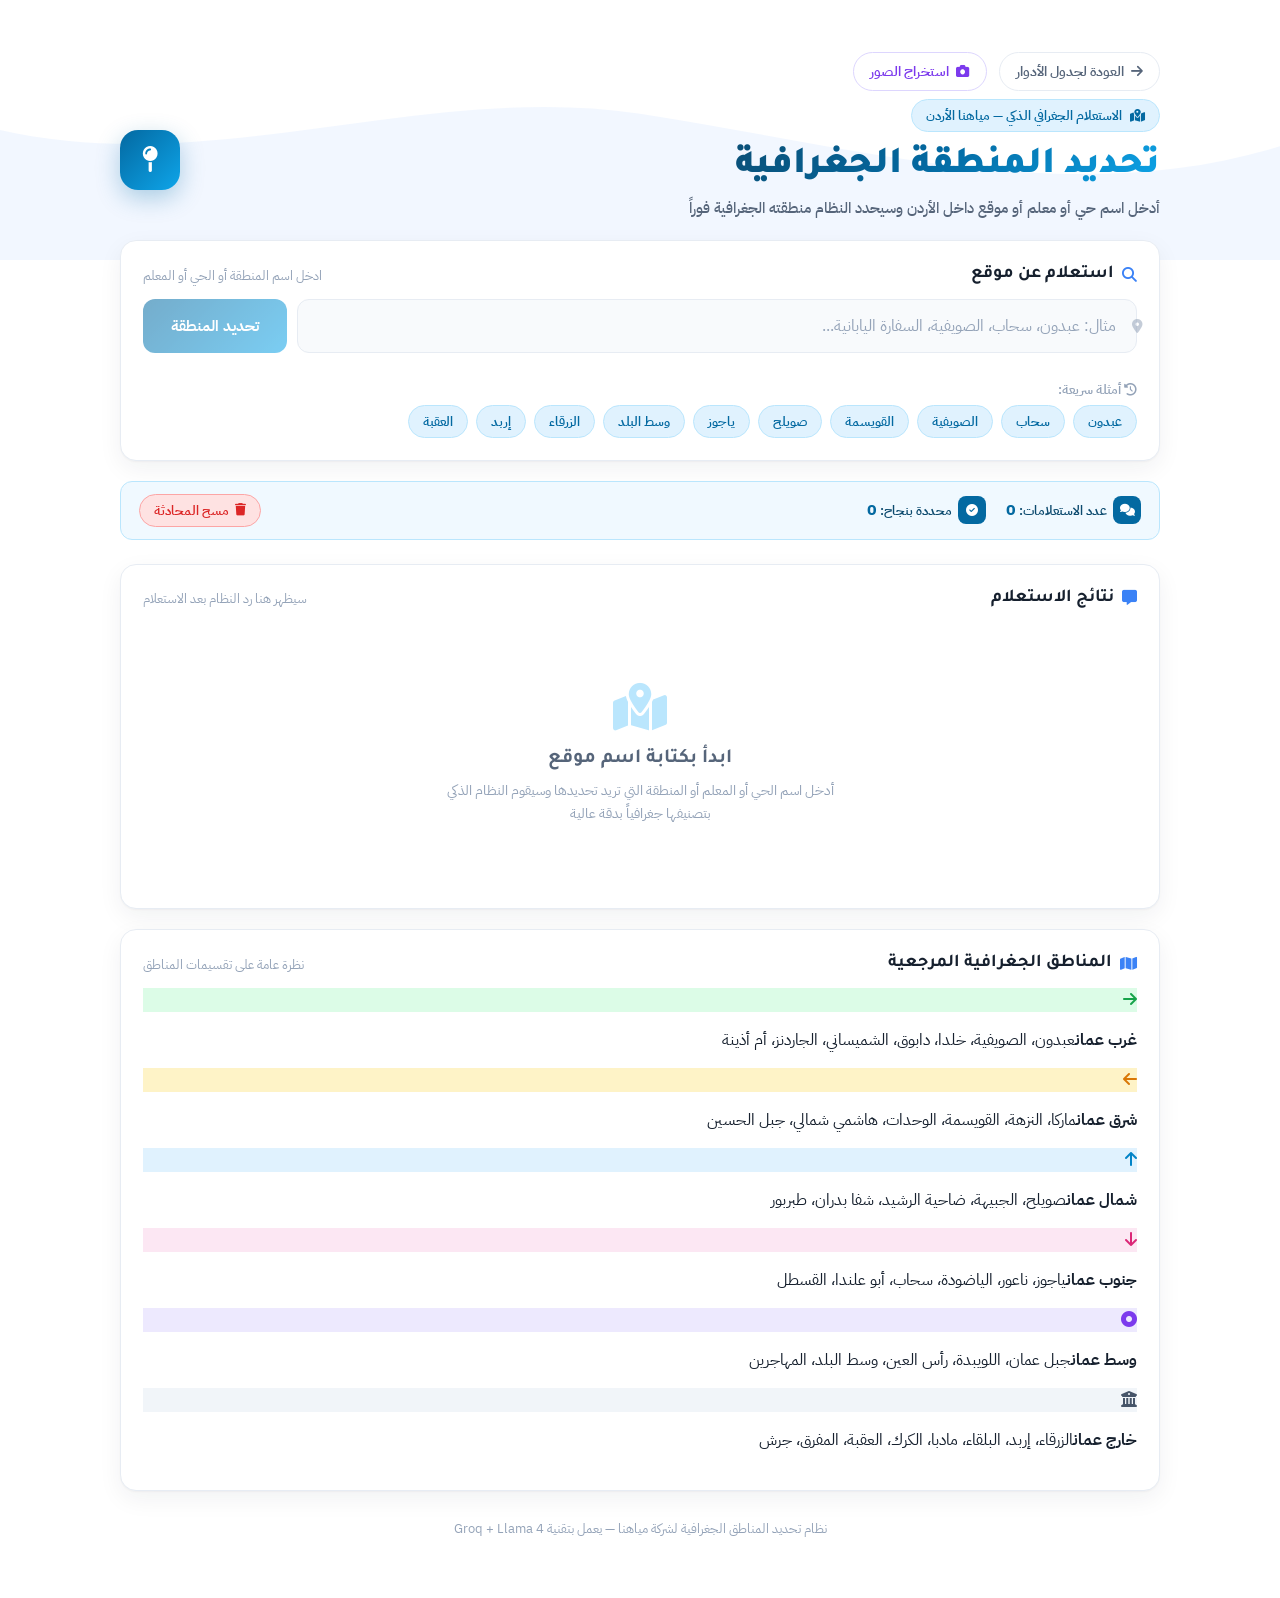
==== location.html @ 44580846 "add location query page with AI region detection" ====
<!DOCTYPE html>
<html lang="ar" dir="rtl">
<head>
<meta charset="UTF-8">
<meta name="viewport" content="width=device-width, initial-scale=1.0">
<title>الاستعلام عن المنطقة الجغرافية — مياهنا الأردن</title>
<meta name="description" content="استعلم عن المنطقة الجغرافية لأي موقع في الأردن عبر نظام الذكاء الاصطناعي الخاص بشركة مياهنا">

<link rel="preconnect" href="https://fonts.googleapis.com">
<link rel="preconnect" href="https://fonts.gstatic.com" crossorigin>
<link href="https://fonts.googleapis.com/css2?family=Tajawal:wght@300;400;500;700;900&family=IBM+Plex+Sans+Arabic:wght@400;500;600&display=swap" rel="stylesheet">
<link rel="stylesheet" href="https://cdnjs.cloudflare.com/ajax/libs/font-awesome/6.5.1/css/all.min.css">
<link rel="icon" href="l.png" type="image/png">
<link rel="stylesheet" href="style.css">

<style>
/* =========================================================
   LOCATION PAGE STYLES
   ========================================================= */

/* ── Nav / Back ── */
.loc-nav { display:flex; align-items:center; gap:12px; margin-bottom:8px; }
.btn-back {
  display:inline-flex; align-items:center; gap:7px;
  font-family:var(--font-body); font-size:13.5px; font-weight:600;
  padding:8px 16px; border-radius:999px;
  border:1.5px solid var(--color-border);
  background:var(--color-surface); color:var(--color-ink-soft);
  cursor:pointer; text-decoration:none; transition:all 0.18s var(--ease);
}
.btn-back:hover { border-color:var(--color-accent); color:var(--color-accent-dark); transform:translateX(3px); }

/* ── Eyebrow & Title ── */
.loc-eyebrow {
  display:inline-flex; align-items:center; gap:8px;
  font-size:13px; font-weight:600; color:#0369a1;
  background:#e0f2fe; padding:6px 14px; border-radius:999px;
  margin-bottom:12px; border:1px solid #bae6fd;
}
.loc-title {
  font-family:var(--font-display); font-weight:900;
  font-size:clamp(26px,4.5vw,38px); margin:0 0 6px;
  letter-spacing:-0.01em; color:var(--color-ink);
  background:linear-gradient(135deg, #0c4a6e, #0369a1, #0ea5e9);
  -webkit-background-clip:text; -webkit-text-fill-color:transparent; background-clip:text;
}
.loc-subtitle { margin:0; color:var(--color-ink-soft); font-size:15px; font-weight:500; line-height:1.6; }
.loc-mark {
  width:60px; height:60px;
  background:linear-gradient(135deg, #0369a1, #0ea5e9);
  border-radius:18px; display:flex; align-items:center; justify-content:center;
  font-size:26px; color:#fff;
  box-shadow:0 8px 24px rgba(3,105,161,0.3);
  animation:dropPulse 3.5s var(--ease) infinite; flex-shrink:0;
}

/* ── Search Input Area ── */
.search-panel { display:flex; flex-direction:column; gap:14px; }
.search-row { display:flex; gap:10px; align-items:stretch; }
.location-input {
  flex:1; font-family:var(--font-body); font-size:16px; font-weight:500;
  padding:14px 20px; border-radius:var(--radius-md);
  border:1.5px solid var(--color-border);
  background:var(--color-surface-sunken); color:var(--color-ink);
  outline:none; transition:all 0.2s var(--ease); direction:rtl;
}
.location-input:focus { border-color:#0369a1; background:#fff; box-shadow:0 0 0 3px rgba(3,105,161,0.12); }
.location-input::placeholder { color:var(--color-muted); font-weight:400; }
.btn-search {
  display:inline-flex; align-items:center; justify-content:center; gap:8px;
  font-family:var(--font-body); font-size:15px; font-weight:700;
  padding:14px 28px; border-radius:var(--radius-md); border:none;
  background:linear-gradient(135deg, #0369a1, #0ea5e9); color:#fff;
  cursor:pointer; box-shadow:0 6px 20px rgba(3,105,161,0.35);
  transition:all 0.2s var(--ease); white-space:nowrap; flex-shrink:0;
}
.btn-search:hover:not(:disabled) { transform:translateY(-2px); box-shadow:0 10px 28px rgba(3,105,161,0.45); }
.btn-search:active:not(:disabled) { transform:scale(0.97); }
.btn-search:disabled { opacity:0.55; cursor:not-allowed; box-shadow:none; }
.btn-search .spin { width:17px; height:17px; border:2.5px solid rgba(255,255,255,0.35); border-top-color:#fff; border-radius:50%; animation:spin 0.7s linear infinite; display:none; }
.btn-search.loading .spin { display:block; }
.btn-search.loading .search-icon { display:none; }
@keyframes spin { to { transform:rotate(360deg); } }

/* ── Quick Suggest Chips ── */
.suggest-label { font-size:12.5px; font-weight:600; color:var(--color-muted); margin-bottom:6px; }
.suggest-chips { display:flex; flex-wrap:wrap; gap:8px; }
.chip {
  font-family:var(--font-body); font-size:12.5px; font-weight:600;
  padding:6px 14px; border-radius:999px; border:1.5px solid #bae6fd;
  background:#e0f2fe; color:#0369a1; cursor:pointer;
  transition:all 0.18s var(--ease);
}
.chip:hover { background:#0369a1; color:#fff; border-color:#0369a1; transform:translateY(-1px); }

/* ── Chat / History ── */
.chat-area { display:flex; flex-direction:column; gap:20px; }
.chat-bubble {
  display:flex; gap:12px; align-items:flex-start;
  animation:fadeInUp 0.35s var(--ease) both;
}
.chat-bubble.user-msg { flex-direction:row-reverse; }
.bubble-avatar {
  width:38px; height:38px; border-radius:50%; flex-shrink:0;
  display:flex; align-items:center; justify-content:center; font-size:16px;
}
.bubble-avatar.ai-avatar { background:linear-gradient(135deg, #0369a1, #0ea5e9); color:#fff; }
.bubble-avatar.user-avatar { background:linear-gradient(135deg, #64748b, #94a3b8); color:#fff; }
.bubble-body { max-width:80%; }
.bubble-meta { font-size:11px; color:var(--color-muted); margin-bottom:5px; font-weight:600; }
.chat-bubble.user-msg .bubble-meta { text-align:left; }
.bubble-content {
  padding:14px 18px; border-radius:16px; line-height:1.7;
  font-size:14.5px; font-weight:500; color:var(--color-ink);
}
.bubble-content.ai-content {
  background:var(--color-surface); border:1.5px solid #bae6fd;
  border-radius:16px 4px 16px 16px;
  box-shadow:0 2px 12px rgba(3,105,161,0.08);
}
.bubble-content.user-content {
  background:linear-gradient(135deg, #0369a1, #0284c7);
  color:#fff; border-radius:4px 16px 16px 16px;
  box-shadow:0 4px 16px rgba(3,105,161,0.3);
}

/* ── Result Card ── */
.result-card {
  background:var(--color-surface); border:1.5px solid #bae6fd;
  border-radius:var(--radius-lg); overflow:hidden;
  box-shadow:0 4px 20px rgba(3,105,161,0.10);
  animation:cardIn 0.4s var(--ease) both;
}
.result-card-header {
  display:flex; align-items:center; gap:10px;
  padding:12px 20px;
  background:linear-gradient(135deg, #0369a1, #0ea5e9); color:#fff;
}
.result-card-header i { font-size:18px; }
.result-card-title { font-size:15px; font-weight:700; }
.result-fields { display:grid; grid-template-columns:repeat(auto-fill, minmax(200px,1fr)); }
.result-field {
  padding:14px 18px; border-bottom:1px solid #e0f2fe; border-right:1px solid #e0f2fe;
  transition:background 0.15s var(--ease);
}
.result-field:hover { background:#f0f9ff; }
.result-field-label {
  font-size:11px; font-weight:700; color:#0369a1;
  text-transform:uppercase; letter-spacing:0.06em;
  margin-bottom:5px; display:flex; align-items:center; gap:5px;
}
.result-field-value {
  font-size:15px; font-weight:700; color:var(--color-ink);
  direction:rtl;
}
.result-field-value.highlight { color:#0369a1; font-size:18px; }
.result-field-value.unavailable { color:var(--color-muted); font-style:italic; font-weight:400; font-size:13px; }
.result-note {
  padding:12px 18px; background:#f0f9ff;
  border-top:1px solid #bae6fd; font-size:13px;
  color:#0c4a6e; line-height:1.65;
}
.result-note i { color:#0369a1; margin-left:4px; }
.result-actions { display:flex; gap:8px; padding:12px 18px; background:#f8fafc; border-top:1px solid #e2e8f0; flex-wrap:wrap; }
.btn-copy-result, .btn-new-search {
  display:inline-flex; align-items:center; gap:6px;
  font-family:var(--font-body); font-size:13px; font-weight:600;
  padding:8px 16px; border-radius:var(--radius-sm); cursor:pointer;
  transition:all 0.18s var(--ease);
}
.btn-copy-result {
  border:1.5px solid #bae6fd; background:#e0f2fe; color:#0369a1;
}
.btn-copy-result:hover { background:#0369a1; color:#fff; border-color:#0369a1; }
.btn-new-search {
  border:1.5px solid var(--color-border); background:var(--color-surface); color:var(--color-ink-soft);
}
.btn-new-search:hover { border-color:#64748b; color:var(--color-ink); }

/* ── Clarification ── */
.clarification-card {
  padding:16px 18px; background:#fffbeb; border:1.5px solid #fcd34d;
  border-radius:var(--radius-md); animation:fadeInUp 0.35s var(--ease) both;
}
.clarification-card i { color:#d97706; margin-left:6px; }
.clarification-card p { margin:0; font-size:14px; color:#78350f; line-height:1.65; }

/* ── Loading bubble ── */
.typing-indicator { display:flex; gap:5px; align-items:center; padding:12px 18px; }
.typing-dot { width:7px; height:7px; border-radius:50%; background:#0369a1; animation:typingBounce 1.4s ease infinite; }
.typing-dot:nth-child(2) { animation-delay:0.2s; }
.typing-dot:nth-child(3) { animation-delay:0.4s; }
@keyframes typingBounce { 0%,80%,100% { transform:translateY(0); opacity:0.4; } 40% { transform:translateY(-7px); opacity:1; } }

/* ── Empty state ── */
.empty-state { text-align:center; padding:60px 24px; color:var(--color-muted); }
.empty-state i { font-size:48px; color:#bae6fd; margin-bottom:16px; display:block; }
.empty-state h3 { font-family:var(--font-display); font-size:20px; color:var(--color-ink-soft); margin:0 0 8px; }
.empty-state p { font-size:14px; line-height:1.7; max-width:400px; margin:0 auto; }

/* ── Stats bar ── */
.stats-bar {
  display:flex; gap:20px; align-items:center; flex-wrap:wrap;
  padding:12px 18px; background:#f0f9ff; border-radius:var(--radius-md);
  border:1px solid #bae6fd; margin-bottom:4px; animation:fadeInUp 0.4s var(--ease) both;
}
.stat-item { display:flex; align-items:center; gap:6px; }
.stat-icon { width:28px; height:28px; border-radius:8px; background:#0369a1; color:#fff; display:flex; align-items:center; justify-content:center; font-size:12px; flex-shrink:0; }
.stat-text { font-size:13px; font-weight:600; color:#0c4a6e; }
.stat-num { font-weight:800; font-size:16px; color:#0369a1; }

/* ── Error ── */
.error-bubble {
  padding:14px 18px; background:#fef2f2; border:1.5px solid #fca5a5;
  border-radius:var(--radius-md); color:#dc2626; font-size:14px; font-weight:600;
  display:flex; align-items:center; gap:8px; animation:fadeInUp 0.3s var(--ease) both;
}

/* ── Animations ── */
@keyframes fadeInUp { from { opacity:0; transform:translateY(12px); } to { opacity:1; transform:translateY(0); } }
@keyframes cardIn { from { opacity:0; transform:translateY(8px) scale(0.98); } to { opacity:1; transform:translateY(0) scale(1); } }

/* ── Region color badges ── */
.region-badge {
  display:inline-flex; align-items:center; gap:5px;
  padding:4px 12px; border-radius:999px; font-size:13px; font-weight:700;
  margin-top:4px;
}
.region-west { background:#dcfce7; color:#166534; border:1px solid #86efac; }
.region-east { background:#fef3c7; color:#92400e; border:1px solid #fcd34d; }
.region-north { background:#e0f2fe; color:#0c4a6e; border:1px solid #7dd3fc; }
.region-south { background:#fce7f3; color:#831843; border:1px solid #f9a8d4; }
.region-center { background:#ede9fe; color:#4c1d95; border:1px solid #c4b5fd; }
.region-other { background:#f1f5f9; color:#334155; border:1px solid #cbd5e1; }

@media (max-width:600px) {
  .search-row { flex-direction:column; }
  .btn-search { width:100%; justify-content:center; }
  .result-fields { grid-template-columns:1fr; }
  .stats-bar { flex-direction:column; align-items:flex-start; gap:10px; }
  .bubble-body { max-width:90%; }
}
</style>
</head>
<body>

<div class="ripple-bg" aria-hidden="true">
  <svg viewBox="0 0 1440 320" preserveAspectRatio="none">
    <path d="M0,160 C240,220 480,100 720,140 C960,180 1200,260 1440,180 L1440,320 L0,320 Z"></path>
  </svg>
</div>

<div class="app-shell">

  <!-- HEADER -->
  <header class="app-header">
    <div class="loc-nav">
      <a href="index.html" class="btn-back">
        <i class="fa-solid fa-arrow-right"></i> العودة لجدول الأدوار
      </a>
      <a href="ocr.html" class="btn-back" style="border-color:#ddd6fe;color:#7c3aed;">
        <i class="fa-solid fa-camera"></i> استخراج الصور
      </a>
    </div>
    <div class="header-content">
      <div class="header-titles">
        <div class="loc-eyebrow">
          <i class="fa-solid fa-map-location-dot"></i>
          <span>الاستعلام الجغرافي الذكي — مياهنا الأردن</span>
        </div>
        <h1 class="loc-title">تحديد المنطقة الجغرافية</h1>
        <p class="loc-subtitle">أدخل اسم حي أو معلم أو موقع داخل الأردن وسيحدد النظام منطقته الجغرافية فوراً</p>
      </div>
      <div class="loc-mark" aria-hidden="true">
        <i class="fa-solid fa-map-pin"></i>
      </div>
    </div>
  </header>

  <main class="app-main">

    <!-- SEARCH SECTION -->
    <section class="panel" aria-labelledby="searchHeading">
      <div class="panel-head">
        <h2 id="searchHeading"><i class="fa-solid fa-magnifying-glass"></i> استعلام عن موقع</h2>
        <span class="hint">ادخل اسم المنطقة أو الحي أو المعلم</span>
      </div>

      <div class="search-panel">
        <div class="search-row">
          <input
            type="text"
            id="locationInput"
            class="location-input"
            placeholder="مثال: عبدون، سحاب، الصويفية، السفارة اليابانية..."
            aria-label="اسم الموقع أو المنطقة"
            autocomplete="off"
          >
          <button id="btnSearch" class="btn-search" disabled>
            <div class="spin" aria-hidden="true"></div>
            <i class="fa-solid fa-location-dot search-icon"></i>
            <span>تحديد المنطقة</span>
          </button>
        </div>

        <div>
          <p class="suggest-label"><i class="fa-solid fa-clock-rotate-left"></i> أمثلة سريعة:</p>
          <div class="suggest-chips" id="suggestChips">
            <button class="chip" data-loc="عبدون">عبدون</button>
            <button class="chip" data-loc="سحاب">سحاب</button>
            <button class="chip" data-loc="الصويفية">الصويفية</button>
            <button class="chip" data-loc="القويسمة">القويسمة</button>
            <button class="chip" data-loc="صويلح">صويلح</button>
            <button class="chip" data-loc="ياجوز">ياجوز</button>
            <button class="chip" data-loc="وسط البلد عمان">وسط البلد</button>
            <button class="chip" data-loc="الزرقاء">الزرقاء</button>
            <button class="chip" data-loc="إربد">إربد</button>
            <button class="chip" data-loc="العقبة">العقبة</button>
          </div>
        </div>
      </div>
    </section>

    <!-- STATS BAR (hidden initially) -->
    <div id="statsBar" class="stats-bar" hidden>
      <div class="stat-item">
        <div class="stat-icon"><i class="fa-solid fa-comments"></i></div>
        <span class="stat-text">عدد الاستعلامات: <span class="stat-num" id="queryCount">0</span></span>
      </div>
      <div class="stat-item">
        <div class="stat-icon"><i class="fa-solid fa-check-circle"></i></div>
        <span class="stat-text">محددة بنجاح: <span class="stat-num" id="successCount">0</span></span>
      </div>
      <div class="stat-item" style="margin-right:auto;">
        <button id="btnClearHistory" class="chip" style="background:#fee2e2;color:#dc2626;border-color:#fca5a5;">
          <i class="fa-solid fa-trash"></i> مسح المحادثة
        </button>
      </div>
    </div>

    <!-- CHAT HISTORY -->
    <section class="panel" aria-label="نتائج الاستعلام">
      <div class="panel-head">
        <h2><i class="fa-solid fa-message"></i> نتائج الاستعلام</h2>
        <span class="hint" id="chatHint">سيظهر هنا رد النظام بعد الاستعلام</span>
      </div>

      <div id="chatArea" class="chat-area">
        <!-- Empty State -->
        <div id="emptyState" class="empty-state">
          <i class="fa-solid fa-map-location-dot"></i>
          <h3>ابدأ بكتابة اسم موقع</h3>
          <p>أدخل اسم الحي أو المعلم أو المنطقة التي تريد تحديدها وسيقوم النظام الذكي بتصنيفها جغرافياً بدقة عالية</p>
        </div>
      </div>
    </section>

    <!-- INFO SECTION -->
    <section class="panel" aria-label="المناطق المغطاة">
      <div class="panel-head">
        <h2><i class="fa-solid fa-map"></i> المناطق الجغرافية المرجعية</h2>
        <span class="hint">نظرة عامة على تقسيمات المناطق</span>
      </div>
      <div class="tips-grid" style="grid-template-columns:repeat(auto-fill,minmax(200px,1fr));">
        <div class="tip-card">
          <div class="tip-icon" style="background:#dcfce7;color:#16a34a;"><i class="fa-solid fa-arrow-right"></i></div>
          <p class="tip-text"><strong>غرب عمان</strong>عبدون، الصويفية، خلدا، دابوق، الشميساني، الجاردنز، أم أذينة</p>
        </div>
        <div class="tip-card">
          <div class="tip-icon" style="background:#fef3c7;color:#d97706;"><i class="fa-solid fa-arrow-left"></i></div>
          <p class="tip-text"><strong>شرق عمان</strong>ماركا، النزهة، القويسمة، الوحدات، هاشمي شمالي، جبل الحسين</p>
        </div>
        <div class="tip-card">
          <div class="tip-icon" style="background:#e0f2fe;color:#0284c7;"><i class="fa-solid fa-arrow-up"></i></div>
          <p class="tip-text"><strong>شمال عمان</strong>صويلح، الجبيهة، ضاحية الرشيد، شفا بدران، طبربور</p>
        </div>
        <div class="tip-card">
          <div class="tip-icon" style="background:#fce7f3;color:#db2777;"><i class="fa-solid fa-arrow-down"></i></div>
          <p class="tip-text"><strong>جنوب عمان</strong>ياجوز، ناعور، الياضودة، سحاب، أبو علندا، القسطل</p>
        </div>
        <div class="tip-card">
          <div class="tip-icon" style="background:#ede9fe;color:#7c3aed;"><i class="fa-solid fa-circle-dot"></i></div>
          <p class="tip-text"><strong>وسط عمان</strong>جبل عمان، اللويبدة، رأس العين، وسط البلد، المهاجرين</p>
        </div>
        <div class="tip-card">
          <div class="tip-icon" style="background:#f1f5f9;color:#475569;"><i class="fa-solid fa-building-columns"></i></div>
          <p class="tip-text"><strong>خارج عمان</strong>الزرقاء، إربد، البلقاء، مادبا، الكرك، العقبة، المفرق، جرش</p>
        </div>
      </div>
    </section>

  </main>

  <footer class="app-footer">
    <span>نظام تحديد المناطق الجغرافية لشركة مياهنا — يعمل بتقنية Groq + Llama 4</span>
  </footer>
</div>

<div id="toast" class="toast" role="status" aria-live="polite"></div>

<script>
const STORAGE_KEY = 'miyahuna_groq_api_key';
if (!localStorage.getItem(STORAGE_KEY)) {
  localStorage.setItem(STORAGE_KEY, 'gsk_' + '28joJQDsFfuUdfHoY5THWGdyb3FYg6RAREI6Jx2AoyLYrAXjIlLX');
}
const GROQ_MODEL = 'meta-llama/llama-4-scout-17b-16e-instruct';

const LOCATION_SYSTEM_PROMPT = `أنت مساعد متخصص في تحديد المناطق الجغرافية داخل المملكة الأردنية الهاشمية، وتعمل ضمن نظام شركة مياهنا لتحديد المنطقة العامة التي تخدمها الشركة.

المهمة: عندما يذكر المستخدم اسم منطقة أو حي أو معلم داخل الأردن، حدد "المنطقة الجغرافية العامة الواضحة" التي ينتمي إليها هذا الموقع.

=== المرجع الجغرافي الثابت لمناطق الأردن ===

【 عمّان - المناطق التفصيلية 】

1) وسط عمان / وسط البلد:
جبل عمان (الدوار الأول، الثاني، الثالث)، اللويبدة، رأس العين، وسط البلد، جبل القلعة، جبل الجوفة، المهاجرين

2) غرب عمان:
عبدون، دابوق، خلدا، الصويفية، أم أذينة، الشميساني، الجاردنز، دير غبار، السابع، الثامن، أم السماق، طلاع العلي، تلاع العلي الشمالي، مرج الحمام، وادي صقرة، الرابية

3) شرق عمان:
النزهة، جبل النزهة، ماركا الشمالية والجنوبية، القويسمة، جبل الحسين، هاشمي شمالي، الوحدات، النصر، أبو نصير (يُصنف أحيانًا شمال شرق)، سكنة، البتراوي

4) شمال عمان:
صويلح، الجبيهة، ضاحية الرشيد، شفا بدران، طبربور، الجندويل، خريبة السوق

5) جنوب عمان:
ياجوز، ناعور، الياضودة، مؤتة الشمالية، القسطل، المشيرفة، أبو علندا (يُصنف أحيانًا جنوب شرق)

6) جنوب شرق عمان:
سحاب، الموقر، الجيزة

【 المحافظات خارج عمان 】
- الزرقاء: الزرقاء الجديدة، الرصيفة، الهاشمية، الأزرق
- إربد: إربد المدينة، الرمثا، الحصن، الشونة الشمالية
- البلقاء: السلط، الفحيص، ماحص، دير علا
- مادبا: مادبا المدينة، ذيبان
- الكرك: الكرك المدينة، القصر، الحسا
- الطفيلة: الطفيلة المدينة، بصيرا
- معان: معان المدينة، البتراء، الشوبك
- العقبة: العقبة المدينة، القويرة
- المفرق: المفرق المدينة، الرويشد
- جرش: جرش المدينة، برما
- عجلون: عجلون المدينة، عنجرة
=== نهاية المرجع ===

قواعد التحديد:
1. اعتمد حصريًا على المرجع الجغرافي الثابت أعلاه. إذا لم يكن الموقع مذكورًا استخدم أقرب تصنيف جغرافي منطقي مع الإشارة بأنه تقديري.
2. إذا كان الموقع داخل عمان، صنّفه ضمن: (غرب عمان، شرق عمان، شمال عمان، جنوب عمان، جنوب شرق عمان، وسط عمان).
3. إذا كان خارج عمان، حدد المحافظة مباشرةً.
4. إذا كان الاسم غامضًا أو مشتركًا بين أكثر من منطقة، اطلب توضيحًا بسيطًا.
5. لا تخمّن إذا لم تكن واثقًا، وأشر إلى ذلك.

أعد الإجابة دائمًا بصيغة JSON بالهيكل التالي بالضبط:
{
  "المنطقة_العامة": "جنوب عمان",
  "المحافظة": "العاصمة",
  "الجهة": "جنوب",
  "مستوى_الثقة": "عالٍ",
  "ملاحظة": "أي توضيح إضافي مفيد",
  "يحتاج_توضيح": false
}

إذا احتاج الأمر توضيحاً من المستخدم:
{
  "يحتاج_توضيح": true,
  "سؤال_التوضيح": "اسم الشارع أو أقرب معلم مشهور؟"
}`;

/* ── State ── */
let queryCount = 0;
let successCount = 0;
let isLoading = false;

/* ── Elements ── */
const locationInput = document.getElementById('locationInput');
const btnSearch = document.getElementById('btnSearch');
const chatArea = document.getElementById('chatArea');
const emptyState = document.getElementById('emptyState');
const statsBar = document.getElementById('statsBar');
const queryCountEl = document.getElementById('queryCount');
const successCountEl = document.getElementById('successCount');
const chatHint = document.getElementById('chatHint');
const toastEl = document.getElementById('toast');
const btnClearHistory = document.getElementById('btnClearHistory');

/* ── Enable/disable search button ── */
locationInput.addEventListener('input', () => {
  btnSearch.disabled = !locationInput.value.trim() || isLoading;
});
locationInput.addEventListener('keydown', (e) => {
  if (e.key === 'Enter' && !btnSearch.disabled) searchLocation();
});

/* ── Quick suggest chips ── */
document.querySelectorAll('.chip[data-loc]').forEach(chip => {
  chip.addEventListener('click', () => {
    locationInput.value = chip.dataset.loc;
    btnSearch.disabled = false;
    searchLocation();
  });
});

/* ── Clear history ── */
btnClearHistory.addEventListener('click', () => {
  chatArea.innerHTML = '';
  chatArea.appendChild(emptyState);
  emptyState.hidden = false;
  queryCount = 0; successCount = 0;
  updateStats();
  statsBar.hidden = true;
  chatHint.textContent = 'سيظهر هنا رد النظام بعد الاستعلام';
  showToast('تم مسح المحادثة');
});

/* ── Search ── */
btnSearch.addEventListener('click', searchLocation);

async function searchLocation() {
  const query = locationInput.value.trim();
  if (!query || isLoading) return;

  isLoading = true;
  btnSearch.disabled = true;
  btnSearch.classList.add('loading');
  locationInput.disabled = true;

  // Show chat
  emptyState.hidden = true;
  statsBar.hidden = false;
  chatHint.textContent = 'النتائج التراكمية للجلسة الحالية';

  // Add user bubble
  appendUserBubble(query);

  // Add typing indicator
  const typingId = appendTypingIndicator();

  try {
    const result = await callGroqAPI(query);
    removeTypingIndicator(typingId);
    appendResultBubble(query, result);
    queryCount++;
    if (!result.يحتاج_توضيح) successCount++;
    updateStats();
  } catch (err) {
    removeTypingIndicator(typingId);
    appendErrorBubble(err.message || 'حدث خطأ في الاتصال');
    queryCount++;
    updateStats();
  } finally {
    isLoading = false;
    btnSearch.classList.remove('loading');
    btnSearch.disabled = !locationInput.value.trim();
    locationInput.disabled = false;
    locationInput.value = '';
    locationInput.focus();
  }
}

/* ── Groq API call ── */
async function callGroqAPI(locationName) {
  const res = await fetch('https://api.groq.com/openai/v1/chat/completions', {
    method: 'POST',
    headers: {
      'Content-Type': 'application/json',
      'Authorization': 'Bearer ' + (localStorage.getItem(STORAGE_KEY) || '')
    },
    body: JSON.stringify({
      model: GROQ_MODEL,
      messages: [
        { role: 'system', content: LOCATION_SYSTEM_PROMPT },
        { role: 'user', content: 'ما المنطقة الجغرافية لـ: ' + locationName }
      ],
      temperature: 0.1,
      max_tokens: 400,
      response_format: { type: 'json_object' }
    })
  });

  if (!res.ok) {
    const err = await res.json().catch(() => ({}));
    throw new Error((err.error && err.error.message) || 'خطأ في الاتصال بـ Groq API');
  }
  const data = await res.json();
  const text = data.choices[0].message.content;
  return JSON.parse(text);
}

/* ── Bubble builders ── */
function appendUserBubble(text) {
  const bubble = document.createElement('div');
  bubble.className = 'chat-bubble user-msg';
  bubble.innerHTML = `
    <div class="bubble-avatar user-avatar"><i class="fa-solid fa-user"></i></div>
    <div class="bubble-body">
      <div class="bubble-meta">أنت</div>
      <div class="bubble-content user-content">${escHtml(text)}</div>
    </div>`;
  chatArea.appendChild(bubble);
  bubble.scrollIntoView({ behavior: 'smooth', block: 'end' });
}

function appendTypingIndicator() {
  const id = 'typing_' + Date.now();
  const bubble = document.createElement('div');
  bubble.className = 'chat-bubble';
  bubble.id = id;
  bubble.innerHTML = `
    <div class="bubble-avatar ai-avatar"><i class="fa-solid fa-robot"></i></div>
    <div class="bubble-body">
      <div class="bubble-meta">مساعد مياهنا</div>
      <div class="bubble-content ai-content">
        <div class="typing-indicator">
          <div class="typing-dot"></div><div class="typing-dot"></div><div class="typing-dot"></div>
        </div>
      </div>
    </div>`;
  chatArea.appendChild(bubble);
  bubble.scrollIntoView({ behavior: 'smooth', block: 'end' });
  return id;
}

function removeTypingIndicator(id) {
  const el = document.getElementById(id);
  if (el) el.remove();
}

function appendResultBubble(query, result) {
  const bubble = document.createElement('div');
  bubble.className = 'chat-bubble';

  if (result.يحتاج_توضيح) {
    bubble.innerHTML = `
      <div class="bubble-avatar ai-avatar"><i class="fa-solid fa-robot"></i></div>
      <div class="bubble-body" style="max-width:90%">
        <div class="bubble-meta">مساعد مياهنا</div>
        <div class="clarification-card">
          <p><i class="fa-solid fa-circle-question"></i> <strong>يحتاج توضيحاً:</strong> ${escHtml(result.سؤال_التوضيح || 'الرجاء تحديد اسم الشارع أو أقرب معلم')}</p>
        </div>
      </div>`;
  } else {
    const region = result['المنطقة_العامة'] || 'غير محدد';
    const gov = result['المحافظة'] || '';
    const dir = result['الجهة'] || '';
    const note = result['ملاحظة'] || '';
    const conf = result['مستوى_الثقة'] || '';
    const badgeClass = getRegionBadgeClass(dir, region);

    let copyText = `الاستعلام: ${query}\nالمنطقة: ${region}\nالمحافظة: ${gov}`;
    if (note) copyText += `\nملاحظة: ${note}`;

    bubble.innerHTML = `
      <div class="bubble-avatar ai-avatar"><i class="fa-solid fa-robot"></i></div>
      <div class="bubble-body" style="max-width:90%;width:100%">
        <div class="bubble-meta">مساعد مياهنا ${conf ? '· الثقة: ' + conf : ''}</div>
        <div class="result-card">
          <div class="result-card-header">
            <i class="fa-solid fa-map-pin"></i>
            <span class="result-card-title">${escHtml(query)}</span>
          </div>
          <div class="result-fields">
            <div class="result-field">
              <div class="result-field-label"><i class="fa-solid fa-location-dot"></i> المنطقة العامة</div>
              <div class="result-field-value highlight">${escHtml(region)}</div>
              <span class="region-badge ${badgeClass}">
                <i class="fa-solid fa-circle-dot"></i> ${escHtml(dir || region)}
              </span>
            </div>
            <div class="result-field">
              <div class="result-field-label"><i class="fa-solid fa-building-columns"></i> المحافظة</div>
              <div class="result-field-value ${gov ? '' : 'unavailable'}">${gov ? escHtml(gov) : 'غير محدد'}</div>
            </div>
          </div>
          ${note ? `<div class="result-note"><i class="fa-solid fa-circle-info"></i> <strong>ملاحظة:</strong> ${escHtml(note)}</div>` : ''}
          <div class="result-actions">
            <button class="btn-copy-result" onclick="copyText('${escAttr(copyText)}', this)">
              <i class="fa-regular fa-copy"></i> نسخ النتيجة
            </button>
          </div>
        </div>
      </div>`;
  }

  chatArea.appendChild(bubble);
  bubble.scrollIntoView({ behavior: 'smooth', block: 'end' });
}

function appendErrorBubble(msg) {
  const bubble = document.createElement('div');
  bubble.className = 'chat-bubble';
  bubble.innerHTML = `
    <div class="bubble-avatar ai-avatar"><i class="fa-solid fa-robot"></i></div>
    <div class="bubble-body" style="max-width:90%">
      <div class="bubble-meta">مساعد مياهنا</div>
      <div class="error-bubble">
        <i class="fa-solid fa-triangle-exclamation"></i>
        <span>${escHtml(msg)}</span>
      </div>
    </div>`;
  chatArea.appendChild(bubble);
  bubble.scrollIntoView({ behavior: 'smooth', block: 'end' });
}

/* ── Helpers ── */
function getRegionBadgeClass(dir, region) {
  const r = (region + ' ' + dir).toLowerCase();
  if (r.includes('غرب')) return 'region-west';
  if (r.includes('شرق')) return 'region-east';
  if (r.includes('شمال')) return 'region-north';
  if (r.includes('جنوب')) return 'region-south';
  if (r.includes('وسط') || r.includes('مركز')) return 'region-center';
  return 'region-other';
}

function updateStats() {
  queryCountEl.textContent = queryCount;
  successCountEl.textContent = successCount;
}

function copyText(text, btn) {
  navigator.clipboard.writeText(text).then(() => {
    const orig = btn.innerHTML;
    btn.innerHTML = '<i class="fa-solid fa-check"></i> تم النسخ';
    btn.style.background = '#0369a1'; btn.style.color = '#fff';
    setTimeout(() => { btn.innerHTML = orig; btn.style.background = ''; btn.style.color = ''; }, 1800);
  }).catch(() => showToast('فشل النسخ'));
}

function escHtml(s) {
  return String(s || '').replace(/&/g,'&amp;').replace(/</g,'&lt;').replace(/>/g,'&gt;').replace(/"/g,'&quot;');
}
function escAttr(s) {
  return String(s || '').replace(/\\/g,'\\\\').replace(/'/g,"\\'").replace(/\n/g,'\\n');
}

let toastTimer;
function showToast(msg) {
  toastEl.textContent = msg;
  toastEl.classList.add('show');
  clearTimeout(toastTimer);
  toastTimer = setTimeout(() => toastEl.classList.remove('show'), 2800);
}
</script>
</body>
</html>
---- style.css ----
/* =========================================================
   DESIGN TOKENS
   ========================================================= */
:root {
  /* Palette */
  --color-bg: #ffffff;
  --color-surface: #ffffff;
  --color-surface-sunken: #f8fafc;
  --color-border: #e7ecf3;
  --color-ink: #16202e;
  --color-ink-soft: #56657a;
  --color-muted: #94a3b8;

  --color-accent: #3b82f6;
  --color-accent-dark: #2563eb;
  --color-accent-soft: #eaf2ff;

  /* Period palette */
  --period-morning-bg: #fff8e1;
  --period-morning-border: #f6dfa1;
  --period-morning-ink: #92650b;
  --period-morning-icon: #d69a1f;

  --period-afternoon-bg: #fff1e6;
  --period-afternoon-border: #f8d3b6;
  --period-afternoon-ink: #9a4a12;
  --period-afternoon-icon: #e2792f;

  --period-evening-bg: #eaf2ff;
  --period-evening-border: #c9dcfb;
  --period-evening-ink: #1d4c96;
  --period-evening-icon: #3b82f6;

  --period-none-bg: #f4f5f7;
  --period-none-border: #e3e6ea;
  --period-none-ink: #5b6472;
  --period-none-icon: #9aa3b0;

  /* Radii + shadow */
  --radius-lg: 16px;
  --radius-md: 12px;
  --radius-sm: 8px;
  --shadow-soft: 0 1px 2px rgba(16, 30, 54, 0.04), 0 8px 24px rgba(16, 30, 54, 0.06);
  --shadow-hover: 0 4px 10px rgba(16, 30, 54, 0.06), 0 16px 32px rgba(16, 30, 54, 0.10);

  /* Type */
  --font-display: 'Tajawal', 'IBM Plex Sans Arabic', sans-serif;
  --font-body: 'IBM Plex Sans Arabic', 'Tajawal', sans-serif;

  --ease: cubic-bezier(0.2, 0.7, 0.2, 1);
}

@media (prefers-color-scheme: dark) {
  /* Intentionally not switching to dark mode automatically; app is light-first per brief */
}

* { box-sizing: border-box; }

html, body {
  margin: 0;
  padding: 0;
  background: var(--color-bg);
  color: var(--color-ink);
  font-family: var(--font-body);
  -webkit-font-smoothing: antialiased;
}

body {
  min-height: 100vh;
  position: relative;
  overflow-x: hidden;
}

.sr-only {
  position: absolute;
  width: 1px; height: 1px;
  padding: 0; margin: -1px;
  overflow: hidden;
  clip: rect(0,0,0,0);
  white-space: nowrap;
  border: 0;
}

@media (prefers-reduced-motion: reduce) {
  *, *::before, *::after {
    animation-duration: 0.001ms !important;
    animation-iteration-count: 1 !important;
    transition-duration: 0.001ms !important;
  }
}

/* =========================================================
   AMBIENT RIPPLE BACKGROUND (signature element)
   ========================================================= */
.ripple-bg {
  position: absolute;
  top: 0; right: 0; left: 0;
  height: 260px;
  overflow: hidden;
  z-index: 0;
  pointer-events: none;
}
.ripple-bg svg {
  width: 100%;
  height: 100%;
  display: block;
}
.ripple-bg path {
  fill: var(--color-accent-soft);
  opacity: 0.6;
  animation: rippleShift 14s ease-in-out infinite;
}
@keyframes rippleShift {
  0%, 100% { d: path("M0,160 C240,220 480,100 720,140 C960,180 1200,260 1440,180 L1440,320 L0,320 Z"); }
  50% { d: path("M0,180 C240,120 480,220 720,180 C960,140 1200,200 1440,160 L1440,320 L0,320 Z"); }
}

/* =========================================================
   LAYOUT
   ========================================================= */
.app-shell {
  position: relative;
  z-index: 1;
  max-width: 1080px;
  margin: 0 auto;
  padding: 24px 20px 60px;
}

.app-header {
  padding: 28px 0 20px;
}
.header-content {
  display: flex;
  align-items: center;
  justify-content: space-between;
  gap: 16px;
}
.header-titles {
  animation: fadeInUp 0.6s var(--ease) both;
}
.eyebrow {
  display: inline-flex;
  align-items: center;
  gap: 8px;
  font-size: 13px;
  font-weight: 600;
  color: var(--color-accent-dark);
  background: var(--color-accent-soft);
  padding: 6px 14px;
  border-radius: 999px;
  margin-bottom: 12px;
}
.page-title {
  font-family: var(--font-display);
  font-weight: 900;
  font-size: clamp(28px, 5vw, 40px);
  margin: 0 0 6px;
  letter-spacing: -0.01em;
  color: var(--color-ink);
}
.page-date {
  margin: 0;
  color: var(--color-ink-soft);
  font-size: 15px;
  font-weight: 500;
}
.header-mark { flex-shrink: 0; }
.drop-mark {
  width: 56px;
  height: 56px;
  fill: var(--color-accent);
  opacity: 0.9;
  animation: dropPulse 3.5s var(--ease) infinite;
}
@keyframes dropPulse {
  0%, 100% { transform: translateY(0); }
  50% { transform: translateY(-4px); }
}
@keyframes fadeInUp {
  from { opacity: 0; transform: translateY(10px); }
  to { opacity: 1; transform: translateY(0); }
}

.app-main {
  display: flex;
  flex-direction: column;
  gap: 20px;
}

/* =========================================================
   PANELS
   ========================================================= */
.panel {
  background: var(--color-surface);
  border: 1px solid var(--color-border);
  border-radius: var(--radius-lg);
  box-shadow: var(--shadow-soft);
  padding: 22px;
  animation: fadeInUp 0.5s var(--ease) both;
}
.panel-head {
  display: flex;
  align-items: baseline;
  justify-content: space-between;
  gap: 10px;
  margin-bottom: 14px;
  flex-wrap: wrap;
}
.panel-head h2 {
  font-family: var(--font-display);
  font-size: 18px;
  font-weight: 700;
  margin: 0;
  display: flex;
  align-items: center;
  gap: 8px;
  color: var(--color-ink);
}
.panel-head h2 i { color: var(--color-accent); font-size: 15px; }
.hint {
  font-size: 13px;
  color: var(--color-muted);
}

/* =========================================================
   TEXTAREA + BUTTONS
   ========================================================= */
.raw-textarea {
  width: 100%;
  min-height: 160px;
  resize: vertical;
  font-family: var(--font-body);
  font-size: 15px;
  line-height: 1.9;
  color: var(--color-ink);
  background: var(--color-surface-sunken);
  border: 1.5px solid var(--color-border);
  border-radius: var(--radius-md);
  padding: 14px 16px;
  transition: border-color 0.2s var(--ease), box-shadow 0.2s var(--ease), background 0.2s var(--ease);
}
.raw-textarea::placeholder { color: var(--color-muted); }
.raw-textarea:focus {
  outline: none;
  border-color: var(--color-accent);
  background: var(--color-surface);
  box-shadow: 0 0 0 4px rgba(59, 130, 246, 0.12);
}

.button-row {
  display: flex;
  flex-wrap: wrap;
  gap: 10px;
  margin-top: 16px;
}

.btn {
  display: inline-flex;
  align-items: center;
  gap: 8px;
  font-family: var(--font-body);
  font-size: 14.5px;
  font-weight: 600;
  padding: 11px 18px;
  border-radius: var(--radius-sm);
  border: 1.5px solid transparent;
  cursor: pointer;
  transition: transform 0.15s var(--ease), box-shadow 0.15s var(--ease), background 0.15s var(--ease), border-color 0.15s var(--ease);
  -webkit-tap-highlight-color: transparent;
}
.btn:active { transform: scale(0.97); }
.btn:focus-visible {
  outline: 2px solid var(--color-accent-dark);
  outline-offset: 2px;
}

.btn-primary {
  background: var(--color-accent);
  color: #fff;
  box-shadow: 0 4px 14px rgba(59, 130, 246, 0.3);
}
.btn-primary:hover { background: var(--color-accent-dark); box-shadow: 0 6px 18px rgba(59, 130, 246, 0.4); }

.btn-secondary {
  background: var(--color-surface);
  color: var(--color-ink);
  border-color: var(--color-border);
}
.btn-secondary:hover { border-color: var(--color-accent); color: var(--color-accent-dark); }

.btn-ghost {
  background: transparent;
  color: var(--color-ink-soft);
  border-color: transparent;
}
.btn-ghost:hover { background: #fef2f2; color: #dc2626; }

/* =========================================================
   STATISTICS
   ========================================================= */
.stats-grid {
  display: grid;
  grid-template-columns: repeat(4, 1fr);
  gap: 14px;
}
.stat-card {
  background: var(--color-surface);
  border: 1px solid var(--color-border);
  border-radius: var(--radius-lg);
  box-shadow: var(--shadow-soft);
  padding: 16px 18px;
  display: flex;
  align-items: center;
  gap: 12px;
  animation: fadeInUp 0.5s var(--ease) both;
  transition: transform 0.2s var(--ease), box-shadow 0.2s var(--ease);
}
.stat-card:hover { transform: translateY(-2px); box-shadow: var(--shadow-hover); }
.stat-icon {
  width: 40px; height: 40px;
  border-radius: 10px;
  display: flex;
  align-items: center;
  justify-content: center;
  font-size: 16px;
  flex-shrink: 0;
}
.stat-icon-areas { background: var(--period-evening-bg); color: var(--period-evening-icon); }
.stat-icon-total { background: var(--color-accent-soft); color: var(--color-accent); }
.stat-icon-timed { background: var(--period-morning-bg); color: var(--period-morning-icon); }
.stat-icon-untimed { background: var(--period-none-bg); color: var(--period-none-icon); }
.stat-info { display: flex; flex-direction: column; }
.stat-value {
  font-family: var(--font-display);
  font-weight: 800;
  font-size: 22px;
  line-height: 1.2;
  font-variant-numeric: tabular-nums;
}
.stat-label {
  font-size: 12.5px;
  color: var(--color-muted);
  font-weight: 500;
}

/* =========================================================
   SEARCH + FILTERS
   ========================================================= */
.search-box {
  position: relative;
  display: flex;
  align-items: center;
  margin-bottom: 16px;
}
.search-icon {
  position: absolute;
  right: 16px;
  color: var(--color-muted);
  font-size: 14px;
  pointer-events: none;
}
#searchInput {
  width: 100%;
  padding: 13px 44px 13px 44px;
  font-family: var(--font-body);
  font-size: 15px;
  border: 1.5px solid var(--color-border);
  border-radius: var(--radius-md);
  background: var(--color-surface-sunken);
  color: var(--color-ink);
  transition: border-color 0.2s var(--ease), box-shadow 0.2s var(--ease), background 0.2s var(--ease);
}
#searchInput:focus {
  outline: none;
  border-color: var(--color-accent);
  background: var(--color-surface);
  box-shadow: 0 0 0 4px rgba(59, 130, 246, 0.12);
}
.clear-search {
  position: absolute;
  left: 12px;
  background: var(--color-border);
  color: var(--color-ink-soft);
  border: none;
  width: 24px; height: 24px;
  border-radius: 50%;
  cursor: pointer;
  display: flex;
  align-items: center;
  justify-content: center;
  font-size: 11px;
  transition: background 0.15s var(--ease);
}
.clear-search:hover { background: #fecaca; color: #b91c1c; }

.filters-row {
  display: flex;
  align-items: center;
  justify-content: space-between;
  flex-wrap: wrap;
  gap: 14px;
}

.chip-group {
  display: flex;
  flex-wrap: wrap;
  gap: 8px;
}
.chip {
  font-family: var(--font-body);
  font-size: 13.5px;
  font-weight: 600;
  padding: 8px 16px;
  border-radius: 999px;
  border: 1.5px solid var(--color-border);
  background: var(--color-surface);
  color: var(--color-ink-soft);
  cursor: pointer;
  display: inline-flex;
  align-items: center;
  gap: 6px;
  transition: all 0.18s var(--ease);
}
.chip:hover { border-color: var(--color-accent); color: var(--color-accent-dark); }
.chip.active {
  background: var(--color-accent);
  border-color: var(--color-accent);
  color: #fff;
}

.sort-control {
  display: flex;
  align-items: center;
  gap: 8px;
  font-size: 13.5px;
  font-weight: 600;
  color: var(--color-ink-soft);
}
.sort-control select {
  font-family: var(--font-body);
  font-size: 13.5px;
  font-weight: 600;
  padding: 8px 12px;
  border-radius: var(--radius-sm);
  border: 1.5px solid var(--color-border);
  background: var(--color-surface);
  color: var(--color-ink);
  cursor: pointer;
}
.sort-control select:focus { outline: none; border-color: var(--color-accent); }

/* =========================================================
   CARDS
   ========================================================= */
.cards-grid {
  display: grid;
  grid-template-columns: repeat(auto-fill, minmax(260px, 1fr));
  gap: 14px;
}

.ann-card {
  position: relative;
  border-radius: var(--radius-lg);
  border: 1.5px solid var(--period-none-border);
  background: var(--period-none-bg);
  padding: 18px;
  animation: cardIn 0.35s var(--ease) both;
  transition: transform 0.2s var(--ease), box-shadow 0.2s var(--ease);
  overflow: hidden;
}
.ann-card:hover {
  transform: translateY(-3px);
  box-shadow: var(--shadow-hover);
}
@keyframes cardIn {
  from { opacity: 0; transform: translateY(8px) scale(0.98); }
  to { opacity: 1; transform: translateY(0) scale(1); }
}

.ann-card.period-morning { background: var(--period-morning-bg); border-color: var(--period-morning-border); }
.ann-card.period-afternoon { background: var(--period-afternoon-bg); border-color: var(--period-afternoon-border); }
.ann-card.period-evening { background: var(--period-evening-bg); border-color: var(--period-evening-border); }
.ann-card.period-none { background: var(--period-none-bg); border-color: var(--period-none-border); }

/* ── Circular (تعميم) cards get a distinct amber tint ──────────────── */
.ann-card.card-circular {
  background: hsl(38 90% 96%);
  border-color: hsl(38 80% 78%);
  border-right: 4px solid hsl(38 85% 55%);
}
.ann-card.card-circular .card-area { color: hsl(32 80% 30%); }
.ann-card.card-circular .card-area i { color: hsl(38 85% 45%); }
.ann-card.card-circular .card-time { color: hsl(32 75% 35%); }

/* ── Type badge ─────────────────────────────────────────────────────── */
.type-badge {
  display: inline-flex;
  align-items: center;
  gap: 4px;
  font-size: 11.5px;
  font-weight: 700;
  padding: 3px 9px;
  border-radius: 999px;
  white-space: nowrap;
  flex-shrink: 0;
}
.badge-schedule {
  background: hsl(210 85% 92%);
  color: hsl(210 80% 35%);
  border: 1px solid hsl(210 70% 80%);
}
.badge-circular {
  background: hsl(38 95% 90%);
  color: hsl(32 85% 30%);
  border: 1px solid hsl(38 75% 75%);
}

/* ── card-top-actions groups badge + copy button ────────────────────── */
.card-top-actions {
  display: flex;
  align-items: center;
  gap: 6px;
  flex-shrink: 0;
}


.card-top {
  display: flex;
  align-items: flex-start;
  justify-content: space-between;
  gap: 8px;
  margin-bottom: 10px;
}
.card-area {
  font-family: var(--font-display);
  font-weight: 700;
  font-size: 16.5px;
  display: flex;
  align-items: center;
  gap: 7px;
  color: var(--color-ink);
}
.ann-card.period-morning .card-area i { color: var(--period-morning-icon); }
.ann-card.period-afternoon .card-area i { color: var(--period-afternoon-icon); }
.ann-card.period-evening .card-area i { color: var(--period-evening-icon); }
.ann-card.period-none .card-area i { color: var(--period-none-icon); }

.card-copy-btn {
  background: rgba(255,255,255,0.6);
  border: 1px solid rgba(0,0,0,0.06);
  color: var(--color-ink-soft);
  width: 30px; height: 30px;
  border-radius: 8px;
  cursor: pointer;
  display: flex;
  align-items: center;
  justify-content: center;
  font-size: 12.5px;
  flex-shrink: 0;
  transition: all 0.15s var(--ease);
}
.card-copy-btn:hover { background: #fff; color: var(--color-accent-dark); transform: scale(1.06); }
.card-copy-btn.copied { color: #16a34a; }

.card-time {
  display: inline-flex;
  align-items: center;
  gap: 6px;
  font-size: 13.5px;
  font-weight: 600;
  padding: 4px 10px;
  border-radius: 999px;
  background: rgba(255,255,255,0.65);
  margin-bottom: 10px;
}
.ann-card.period-morning .card-time { color: var(--period-morning-ink); }
.ann-card.period-afternoon .card-time { color: var(--period-afternoon-ink); }
.ann-card.period-evening .card-time { color: var(--period-evening-ink); }
.ann-card.period-none .card-time { color: var(--period-none-ink); }

.card-desc {
  font-size: 14.5px;
  line-height: 1.8;
  color: var(--color-ink-soft);
  display: -webkit-box;
  -webkit-line-clamp: 3;
  -webkit-box-orient: vertical;
  overflow: hidden;
}
.card-desc.expanded {
  display: block;
  -webkit-line-clamp: unset;
}

.card-expand-btn {
  margin-top: 8px;
  background: none;
  border: none;
  padding: 0;
  color: var(--color-accent-dark);
  font-weight: 600;
  font-size: 13px;
  cursor: pointer;
  display: none;
}
.card-expand-btn.visible { display: inline-flex; align-items: center; gap: 4px; }

mark {
  background: #fde047;
  color: #1e293b;
  padding: 0 2px;
  border-radius: 3px;
}

/* =========================================================
   EMPTY STATES
   ========================================================= */
.empty-state {
  text-align: center;
  padding: 48px 20px;
  color: var(--color-muted);
}
.empty-state i { font-size: 32px; margin-bottom: 12px; display: block; color: var(--color-border); }
.empty-state p { margin: 0; font-size: 14.5px; }

/* =========================================================
   TOAST
   ========================================================= */
.toast {
  position: fixed;
  bottom: 24px;
  left: 50%;
  transform: translateX(-50%) translateY(20px);
  background: var(--color-ink);
  color: #fff;
  padding: 12px 22px;
  border-radius: 999px;
  font-size: 14px;
  font-weight: 600;
  box-shadow: 0 10px 30px rgba(0,0,0,0.2);
  opacity: 0;
  pointer-events: none;
  transition: opacity 0.25s var(--ease), transform 0.25s var(--ease);
  z-index: 100;
  display: flex;
  align-items: center;
  gap: 8px;
}
.toast.show {
  opacity: 1;
  transform: translateX(-50%) translateY(0);
}

/* =========================================================
   FOOTER
   ========================================================= */
.app-footer {
  text-align: center;
  margin-top: 28px;
  color: var(--color-muted);
  font-size: 12.5px;
}

/* =========================================================
   RESPONSIVE
   ========================================================= */
@media (max-width: 720px) {
  .stats-grid { grid-template-columns: repeat(2, 1fr); }
  .header-mark { display: none; }
  .cards-grid { grid-template-columns: 1fr; }
}

@media (max-width: 480px) {
  .app-shell { padding: 16px 14px 40px; }
  .panel { padding: 16px; }
  .button-row .btn { flex: 1 1 calc(50% - 5px); justify-content: center; }
  .filters-row { flex-direction: column; align-items: stretch; }
  .sort-control { justify-content: space-between; }
}

/* =========================================================
   AUTOCOMPLETE WIDGET
   ========================================================= */
.ac-wrapper {
  position: relative;
  width: 100%;
}

.ac-dropdown {
  position: absolute;
  top: calc(100% + 6px);
  right: 0;
  left: 0;
  background: var(--color-surface);
  border: 1.5px solid var(--color-accent);
  border-radius: var(--radius-md);
  box-shadow: 0 8px 32px rgba(16, 30, 54, 0.14);
  list-style: none;
  margin: 0;
  padding: 6px;
  z-index: 999;
  max-height: 320px;
  overflow-y: auto;
  animation: fadeInUp 0.18s var(--ease) both;
}

.ac-item {
  display: flex;
  align-items: center;
  justify-content: space-between;
  padding: 10px 14px;
  border-radius: var(--radius-sm);
  cursor: pointer;
  gap: 12px;
  transition: background 0.14s var(--ease);
  font-family: var(--font-body);
}
.ac-item:hover,
.ac-item--active {
  background: var(--color-accent-soft);
}

.ac-name {
  font-size: 15px;
  font-weight: 600;
  color: var(--color-ink);
  flex: 1;
  direction: rtl;
}
.ac-name mark {
  background: #fde047;
  color: #1e293b;
  padding: 0 2px;
  border-radius: 3px;
}

.ac-meta {
  display: flex;
  align-items: center;
  gap: 6px;
  flex-shrink: 0;
}

.ac-type {
  font-size: 11px;
  color: var(--color-muted);
  background: var(--color-surface-sunken);
  padding: 2px 7px;
  border-radius: 999px;
  border: 1px solid var(--color-border);
  white-space: nowrap;
}

.ac-badge {
  font-size: 11px;
  font-weight: 700;
  padding: 2px 7px;
  border-radius: 999px;
  white-space: nowrap;
}
.ac-score-exact  { background: #dcfce7; color: #15803d; }
.ac-score-alias  { background: #dbeafe; color: #1d4ed8; }
.ac-score-starts { background: #e0f2fe; color: #0369a1; }
.ac-score-contains { background: #fef9c3; color: #854d0e; }
.ac-score-fuzzy  { background: #fce7f3; color: #9d174d; }

/* =========================================================
   MULTI-LOCATION CHIPS ON CARDS
   ========================================================= */
.card-locations {
  display: flex;
  flex-wrap: wrap;
  gap: 5px;
  margin: -4px 0 10px;
}

.loc-chip {
  display: inline-flex;
  align-items: center;
  gap: 4px;
  font-size: 11.5px;
  font-weight: 600;
  padding: 3px 9px;
  border-radius: 999px;
  background: rgba(255, 255, 255, 0.70);
  border: 1px solid rgba(0, 0, 0, 0.08);
  color: var(--color-ink-soft);
  white-space: nowrap;
}
.loc-chip i { font-size: 9px; opacity: 0.65; }


.ann-card.period-morning  .loc-chip { border-color: var(--period-morning-border); color: var(--period-morning-ink); }
.ann-card.period-afternoon .loc-chip { border-color: var(--period-afternoon-border); color: var(--period-afternoon-ink); }
.ann-card.period-evening  .loc-chip { border-color: var(--period-evening-border); color: var(--period-evening-ink); }


/* =========================================================
   MAP PANEL — لوحة الخريطة التفاعلية
   ========================================================= */

/* رأس اللوحة */
.map-panel .panel-head { margin-bottom: 0; }

.map-panel-actions {
  display: flex;
  align-items: center;
  gap: 8px;
  flex-wrap: wrap;
}

/* أزرار تحكم الخريطة */
.btn-map-toggle {
  display: inline-flex;
  align-items: center;
  gap: 6px;
  font-family: var(--font-body);
  font-size: 12.5px;
  font-weight: 600;
  padding: 6px 13px;
  border-radius: 999px;
  border: 1.5px solid var(--color-border);
  background: var(--color-surface);
  color: var(--color-ink-soft);
  cursor: pointer;
  transition: all 0.18s var(--ease);
  white-space: nowrap;
}
.btn-map-toggle:hover {
  border-color: var(--color-accent);
  color: var(--color-accent-dark);
}
.btn-map-toggle.active {
  background: var(--color-accent-soft);
  border-color: var(--color-accent);
  color: var(--color-accent-dark);
}

.btn-map-collapse {
  display: flex;
  align-items: center;
  justify-content: center;
  width: 32px; height: 32px;
  border-radius: 8px;
  border: 1.5px solid var(--color-border);
  background: var(--color-surface);
  color: var(--color-ink-soft);
  cursor: pointer;
  font-size: 12px;
  transition: all 0.18s var(--ease);
  flex-shrink: 0;
}
.btn-map-collapse:hover {
  border-color: var(--color-accent);
  color: var(--color-accent-dark);
}

/* الحاوية القابلة للطي */
.map-wrapper {
  display: grid;
  grid-template-rows: 1fr;
  overflow: hidden;
  transition: grid-template-rows 0.4s var(--ease);
  margin-top: 14px;
}
.map-wrapper.collapsed {
  grid-template-rows: 0fr;
  margin-top: 0;
}
.map-wrapper > * { min-height: 0; }

/* الخريطة نفسها */
.map-container {
  width: 100%;
  height: 440px;
  border-radius: var(--radius-md);
  overflow: hidden;
  border: 1.5px solid var(--color-border);
  box-shadow: var(--shadow-soft);
  position: relative;
  z-index: 0;
  transition: height 0.3s var(--ease);
}
@media (max-width: 720px) {
  .map-container { height: 320px; }
}
@media (max-width: 480px) {
  .map-container { height: 260px; }
}

/* شريط البحث على الخريطة */
.map-search-bar {
  display: flex;
  align-items: center;
  gap: 8px;
  margin-top: 10px;
}
.map-search-bar i {
  color: var(--color-muted);
  font-size: 14px;
  flex-shrink: 0;
}
.map-search-bar input {
  flex: 1;
  padding: 10px 14px;
  font-family: var(--font-body);
  font-size: 14px;
  border: 1.5px solid var(--color-border);
  border-radius: var(--radius-sm);
  background: var(--color-surface-sunken);
  color: var(--color-ink);
  transition: border-color 0.2s var(--ease), box-shadow 0.2s var(--ease);
}
.map-search-bar input:focus {
  outline: none;
  border-color: var(--color-accent);
  box-shadow: 0 0 0 3px rgba(59, 130, 246, 0.1);
}
.btn-map-go {
  display: inline-flex;
  align-items: center;
  gap: 6px;
  font-family: var(--font-body);
  font-size: 13.5px;
  font-weight: 600;
  padding: 10px 16px;
  border-radius: var(--radius-sm);
  background: var(--color-accent);
  color: #fff;
  border: none;
  cursor: pointer;
  white-space: nowrap;
  transition: background 0.18s var(--ease), transform 0.15s var(--ease);
}
.btn-map-go:hover { background: var(--color-accent-dark); transform: scale(1.02); }
.btn-map-go:active { transform: scale(0.97); }

/* تلميح قبل التحليل */
.map-hint {
  display: flex;
  align-items: center;
  gap: 8px;
  margin-top: 10px;
  padding: 10px 14px;
  background: var(--color-accent-soft);
  border: 1px solid #c9dcfb;
  border-radius: var(--radius-sm);
  font-size: 13.5px;
  color: var(--color-accent-dark);
  transition: opacity 0.3s var(--ease);
}
.map-hint.hidden { display: none; }
.map-hint i { font-size: 14px; flex-shrink: 0; }
.map-hint strong { font-weight: 700; }

/* =========================================================
   LEAFLET CUSTOMIZATION — تخصيص مكونات Leaflet
   ========================================================= */

/* إخفاء الـ attribution القبيح */
.leaflet-control-attribution {
  font-size: 10px !important;
  opacity: 0.7;
}

/* أزرار التكبير */
.leaflet-control-zoom a {
  font-size: 16px !important;
  line-height: 26px !important;
  width: 30px !important;
  height: 30px !important;
  color: var(--color-ink) !important;
}

/* زر إعادة الضبط */
.map-reset-btn a {
  display: flex !important;
  align-items: center !important;
  justify-content: center !important;
  font-size: 18px !important;
  width: 30px !important;
  height: 30px !important;
  text-decoration: none !important;
}

/* =========================================================
   MAP POPUP — نافذة تفاصيل المنطقة
   ========================================================= */
.map-popup-wrap .leaflet-popup-content-wrapper {
  border-radius: 14px !important;
  box-shadow: 0 8px 32px rgba(16, 30, 54, 0.18) !important;
  padding: 0 !important;
  overflow: hidden;
  border: 1px solid var(--color-border);
  min-width: 220px;
}
.map-popup-wrap .leaflet-popup-content {
  margin: 0 !important;
  width: auto !important;
}
.map-popup-wrap .leaflet-popup-tip-container { display: none; }

.map-popup {
  font-family: var(--font-body);
  direction: rtl;
  text-align: right;
  padding: 0;
}
.mpop-header {
  display: flex;
  align-items: center;
  gap: 8px;
  padding: 12px 14px 10px;
  background: var(--hdr-color, #3b82f6);
  background: linear-gradient(135deg, var(--hdr-color, #3b82f6) 0%, color-mix(in srgb, var(--hdr-color, #3b82f6) 70%, white) 100%);
}
.mpop-period-icon { font-size: 18px; line-height: 1; }
.mpop-title {
  font-family: var(--font-display);
  font-size: 15px;
  font-weight: 700;
  margin: 0;
  color: #fff;
  text-shadow: 0 1px 2px rgba(0,0,0,0.15);
}
.mpop-district {
  font-size: 12px;
  color: var(--color-ink-soft);
  padding: 6px 14px 0;
}
.mpop-locs {
  display: flex;
  flex-wrap: wrap;
  gap: 4px;
  padding: 6px 14px 0;
}
.mpop-loc-chip {
  font-size: 11.5px;
  padding: 2px 8px;
  border-radius: 999px;
  background: var(--color-accent-soft);
  color: var(--color-accent-dark);
  border: 1px solid #c9dcfb;
  white-space: nowrap;
}
.mpop-time-row {
  padding: 8px 14px;
}
.mpop-time-badge {
  display: inline-flex;
  align-items: center;
  gap: 5px;
  font-size: 13px;
  font-weight: 600;
  padding: 4px 10px;
  border-radius: 999px;
}
.mpop-desc {
  font-size: 13px;
  color: var(--color-ink-soft);
  line-height: 1.7;
  margin: 0;
  padding: 0 14px 12px;
  border-top: 1px solid var(--color-border);
  padding-top: 8px;
}

/* =========================================================
   MAP TOOLTIP — تلميح عند مرور المؤشر
   ========================================================= */
.map-tooltip-wrap {
  border: none !important;
  box-shadow: 0 4px 16px rgba(16,30,54,0.14) !important;
  border-radius: 10px !important;
  padding: 0 !important;
}
.map-tooltip {
  font-family: var(--font-body);
  padding: 6px 10px;
  direction: rtl;
  text-align: right;
  font-size: 13px;
  color: var(--color-ink);
}

/* =========================================================
   MAP LEGEND — وسيلة الإيضاح
   ========================================================= */
.map-legend {
  background: rgba(255, 255, 255, 0.96);
  backdrop-filter: blur(8px);
  -webkit-backdrop-filter: blur(8px);
  border: 1px solid var(--color-border);
  border-radius: 10px;
  padding: 10px 14px;
  font-family: var(--font-body);
  box-shadow: 0 4px 16px rgba(16,30,54,0.10);
  direction: rtl;
  min-width: 130px;
}
.legend-title {
  font-size: 11.5px;
  font-weight: 700;
  color: var(--color-muted);
  margin-bottom: 7px;
  text-transform: uppercase;
  letter-spacing: 0.04em;
}
.legend-items { display: flex; flex-direction: column; gap: 5px; }
.legend-item {
  display: flex;
  align-items: center;
  gap: 7px;
  font-size: 12.5px;
  color: var(--color-ink-soft);
}
.legend-dot {
  display: inline-block;
  width: 11px; height: 11px;
  border-radius: 50%;
  flex-shrink: 0;
}

/* =========================================================
   MAP MARKER — نقاط الإعلانات
   ========================================================= */
.map-marker-wrap { cursor: pointer; }
.map-marker {
  display: flex;
  align-items: flex-end;
  justify-content: center;
  transition: transform 0.2s var(--ease);
  filter: drop-shadow(0 3px 5px rgba(0,0,0,0.22));
}
.map-marker:hover { transform: scale(1.12) translateY(-2px); }
.marker-active .map-marker {
  transform: scale(1.15) translateY(-3px);
  filter: drop-shadow(0 5px 10px rgba(0,0,0,0.3));
}

/* نقاط خدمة مياهنا في الخلفية */
.service-dot {
  transition: r 0.2s, opacity 0.2s;
}

/* =========================================================
   RESPONSIVE MAP
   ========================================================= */
@media (max-width: 480px) {
  .map-panel-actions { gap: 5px; }
  .btn-map-toggle { font-size: 11.5px; padding: 5px 10px; }
  .map-search-bar { flex-wrap: wrap; }
  .map-search-bar input { width: 100%; }
  .btn-map-go { width: 100%; justify-content: center; }
  .map-legend { display: none; }
}

/* =========================================================
   VIEW SWITCHER — أداة تبديل العرض (الكروت / الخريطة)
   ========================================================= */
.view-switch-row {
  display: flex;
  justify-content: center;
  margin-bottom: 20px;
  border-bottom: 1.5px solid var(--color-border);
  padding-bottom: 16px;
}

.view-switch-group {
  display: inline-flex;
  background: var(--color-surface-sunken);
  border: 1px solid var(--color-border);
  border-radius: 30px;
  padding: 4px;
  position: relative;
  box-shadow: inset 0 1px 3px rgba(0, 0, 0, 0.05);
}

.view-switch-btn {
  font-family: var(--font-body);
  font-size: 14px;
  font-weight: 600;
  color: var(--color-ink-soft);
  background: transparent;
  border: none;
  padding: 8px 24px;
  border-radius: 25px;
  cursor: pointer;
  display: flex;
  align-items: center;
  gap: 8px;
  transition: all 0.25s var(--ease);
  position: relative;
  z-index: 1;
}

.view-switch-btn i {
  font-size: 13.5px;
  transition: transform 0.2s var(--ease);
}

.view-switch-btn:hover {
  color: var(--color-ink);
}

.view-switch-btn:hover i {
  transform: scale(1.1);
}

.view-switch-btn.active {
  color: var(--color-accent-dark);
  background: var(--color-surface);
  box-shadow: 0 4px 12px rgba(59, 130, 246, 0.15), 0 1px 3px rgba(0, 0, 0, 0.05);
  font-weight: 700;
}
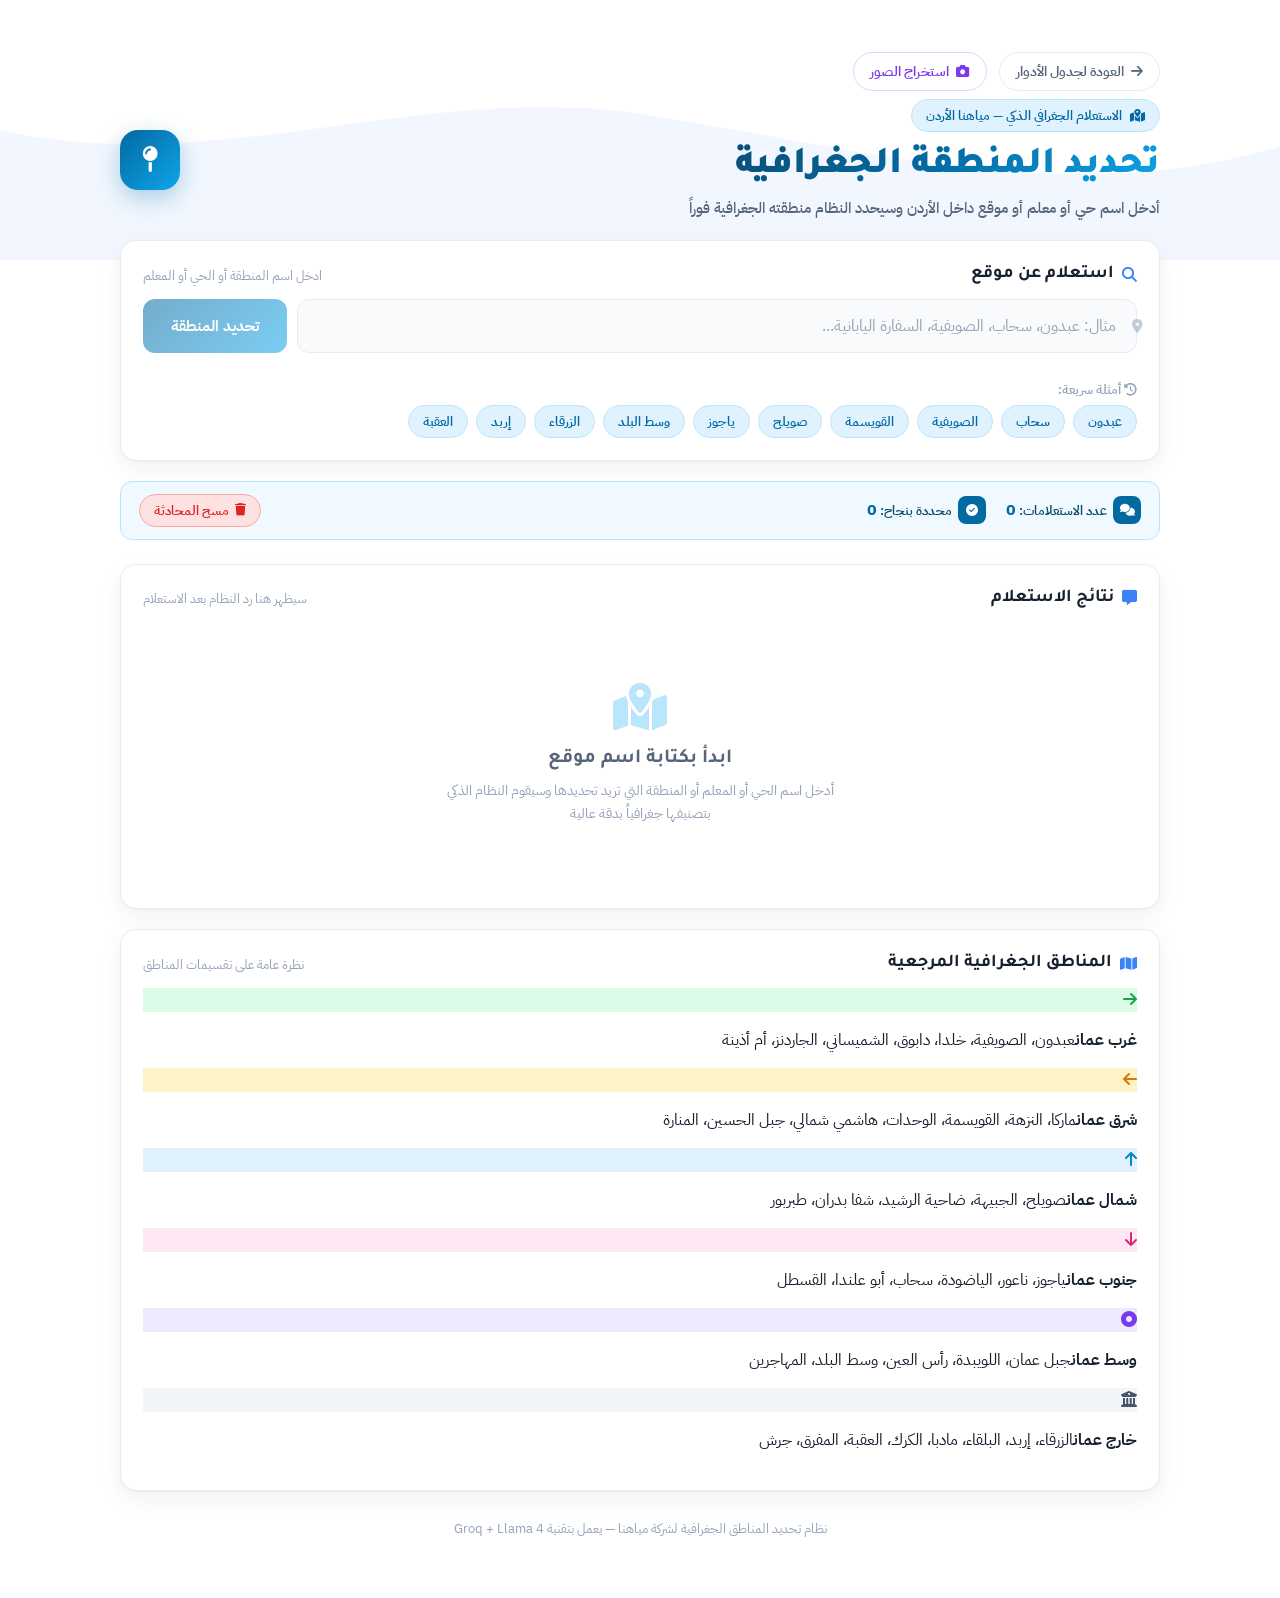
==== commit 2a040cf0: "fix: classify Al-Manara as east Amman in geo reference" ====
--- a/location.html
+++ b/location.html
@@ -368,7 +368,7 @@
         </div>
         <div class="tip-card">
           <div class="tip-icon" style="background:#fef3c7;color:#d97706;"><i class="fa-solid fa-arrow-left"></i></div>
-          <p class="tip-text"><strong>شرق عمان</strong>ماركا، النزهة، القويسمة، الوحدات، هاشمي شمالي، جبل الحسين</p>
+          <p class="tip-text"><strong>شرق عمان</strong>ماركا، النزهة، القويسمة، الوحدات، هاشمي شمالي، جبل الحسين، المنارة</p>
         </div>
         <div class="tip-card">
           <div class="tip-icon" style="background:#e0f2fe;color:#0284c7;"><i class="fa-solid fa-arrow-up"></i></div>
@@ -420,7 +420,7 @@
 عبدون، دابوق، خلدا، الصويفية، أم أذينة، الشميساني، الجاردنز، دير غبار، السابع، الثامن، أم السماق، طلاع العلي، تلاع العلي الشمالي، مرج الحمام، وادي صقرة، الرابية
 
 3) شرق عمان:
-النزهة، جبل النزهة، ماركا الشمالية والجنوبية، القويسمة، جبل الحسين، هاشمي شمالي، الوحدات، النصر، أبو نصير (يُصنف أحيانًا شمال شرق)، سكنة، البتراوي
+النزهة، جبل النزهة، ماركا الشمالية والجنوبية، القويسمة، جبل الحسين، هاشمي شمالي، الوحدات، النصر، أبو نصير (يُصنف أحيانًا شمال شرق)، سكنة، البتراوي، المنارة (جبل المنارة)
 
 4) شمال عمان:
 صويلح، الجبيهة، ضاحية الرشيد، شفا بدران، طبربور، الجندويل، خريبة السوق
